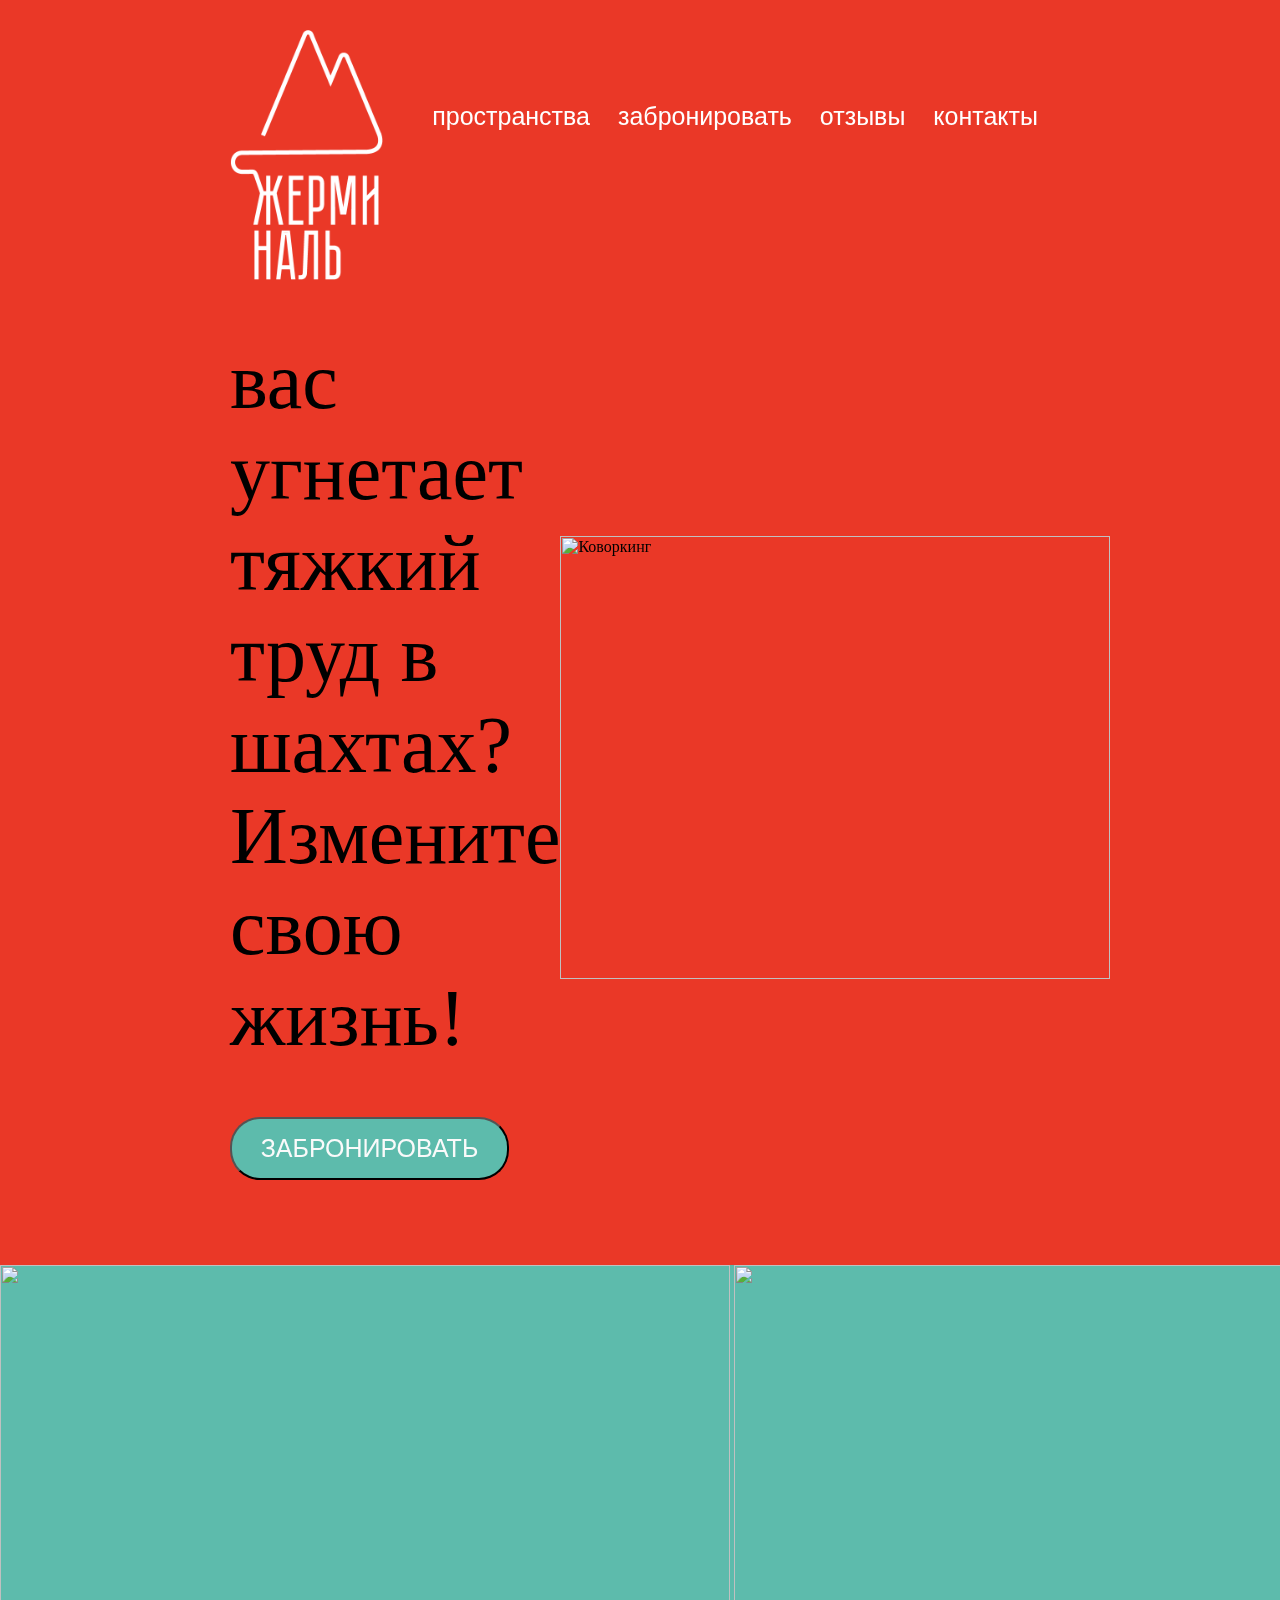
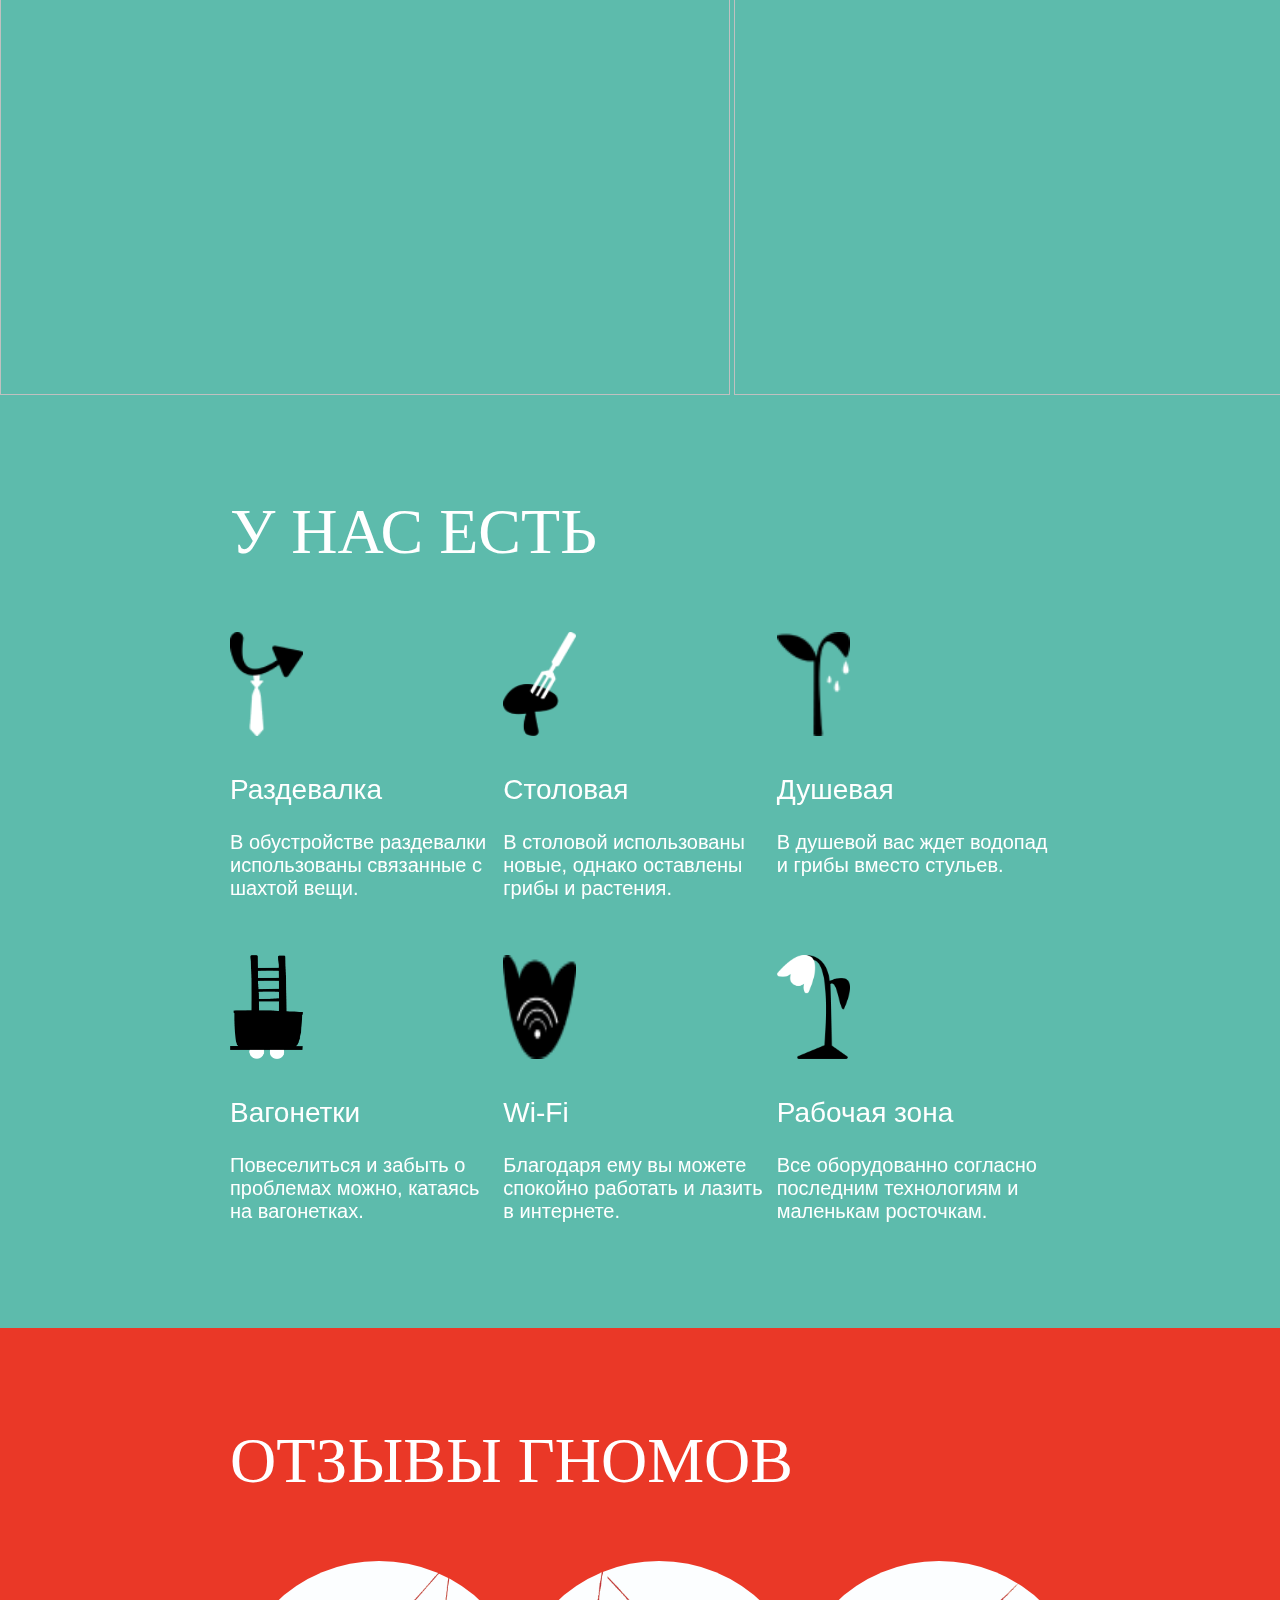
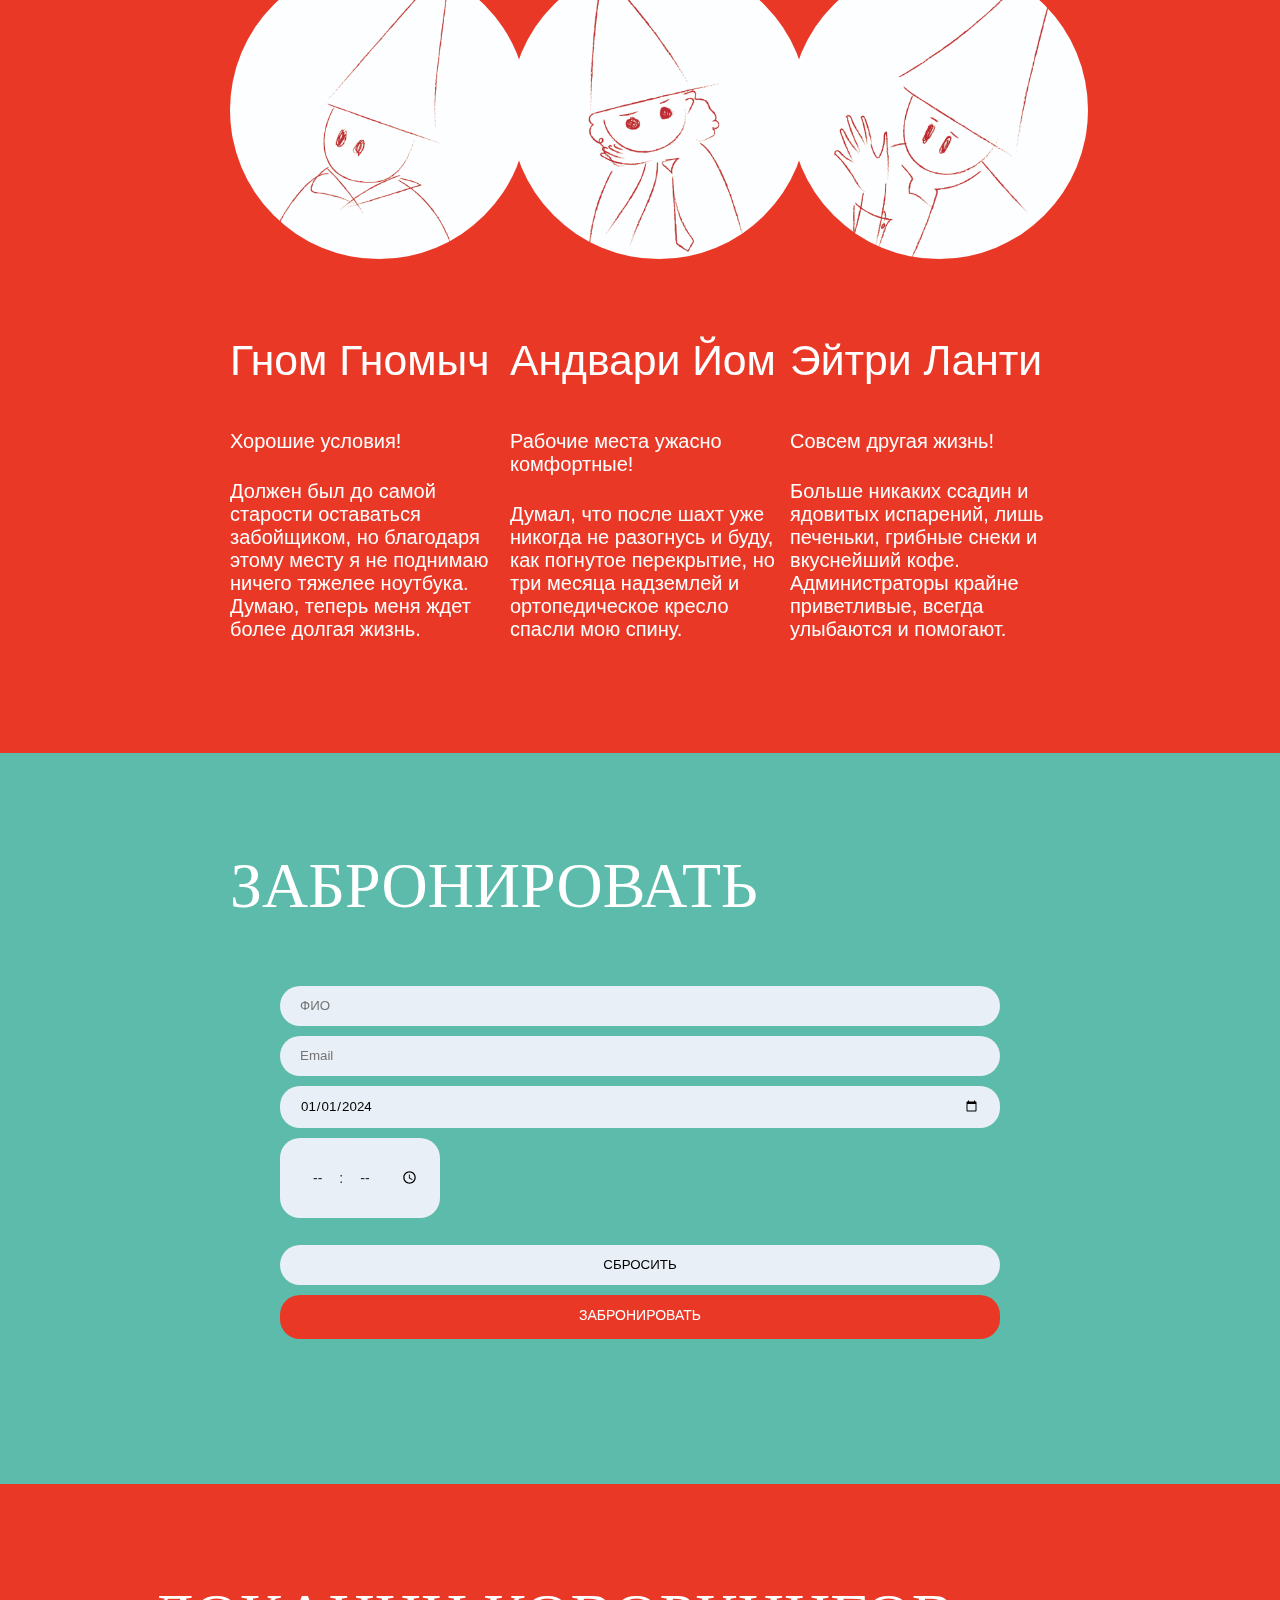
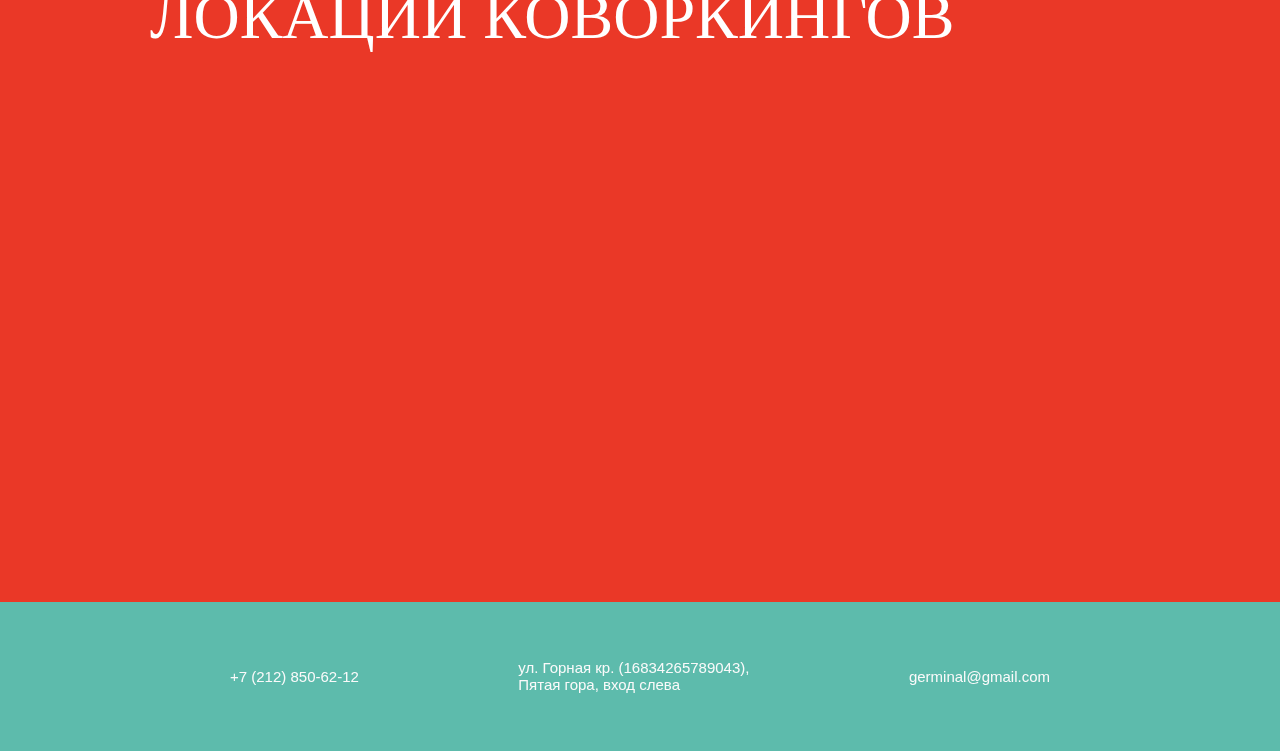
==== Арт практика/index.html @ a881e79e "Add files via upload" ====
<head>
  
    <meta charset="UTF-8">
        <meta name="viewport" content="width=device-width, initial-scale=1.0">
        <link rel="stylesheet" href="./SRC/styles/styles.css"> 
    
      </head>
<body>
  
  <header class="header">
    <div class="container horizontal space-between header__container">
      </nav>

      <div class="logo">
        <a href="#" class="logo__link">
          <img class="logo__img" src="./SRC/img/логотип.png" alt="Жерминаль">
        </a>

      </div>
     <nav class="navigation navigation__right">
        <a class="navigation__item" href="#prost">пространства</a>
        <a class="navigation__item" href="#bron">забронировать</a>

        <a class="navigation__item" href="#otz">отзывы</a>
        <a class="navigation__item" href="#cont">контакты</a>

      </nav>
    </div>
    <div class="container container-image">
      <div class="textbutton">
      <h1 class="texthead">
        вас угнетает тяжкий труд в шахтах? <br> 
        Измените свою жизнь!</h1>
        <button class="buttonbooking"><a href="#bron">ЗАБРОНИРОВАТЬ</a></button>
        
      </div>
        <div class="fotohead">
          <img class="fotohead1" src="SRC/img/Untitled-2.png" width="550px" height="443px" alt="Коворкинг">
        </a>
      </div>
      </div>
  </header>
  <div id="prost" class="prostranstvogroup">
    <div class="div-horizontal-scroll">
        <img class="prostranstvo" src="./SRC/img/раздевалка3png.png" height="730px">
        <img class="prostranstvo" src="./SRC/img/2hраздеывалка.png" height="730px">
        <img class="prostranstvo" src="./SRC/img/столовая1.png" height="730px">
        <img class="prostranstvo" src="./SRC/img/1 рендер для навигации.png" height="730px">
      </div>
    </div>
<div class="about">
  <section class="section sectiomain" >
    <div class="container">
      <div class="titlewraper">
        <h2 class="title">У НАС ЕСТЬ</h2>
      </div>
 
      <div class="preemusestva">
        <div class="preem">
        <div class="razdevalka">
            <img src="./SRC/img/Asset 13.png">
            <h3>Раздевалка</h3>
            <p> В обустройстве раздевалки использованы связанные с шахтой вещи.  </p>
          </div>
          <div class="stolovaia">
            <img src="./SRC/img/Asset 12.png">
            <h3>Столовая</h3>
            <p> В столовой использованы новые, однако оставлены грибы и растения. </p>
          </div>
          <div class="dush">
            <img src="./SRC/img/Asset 14.png">
            <h3>Душевая</h3>
            <p> В душевой вас ждет водопад и грибы вместо стульев. </p>
          </div>
          
        </div>
        <div class="second">
          <div class="vagonetka">
            <img src="./SRC/img/Asset 1.png">
          <h3>Вагонетки</h3>
          <p> Повеселиться и забыть о проблемах можно, катаясь на вагонетках. </p>
        </div>
        <div class="WiFi">
          <img src="./SRC/img/Asset 11.png">
          <h3>Wi-Fi</h3>
          <p> Благодаря ему вы можете спокойно работать и лазить в интернете. </p>
        </div>
        <div class="zona">
          <img src="./SRC/img/Asset 3.png">
          <h3>Рабочая зона</h3>
          <p> Все оборудованно согласно последним технологиям и маленькам росточкам.</p>
        </div>
      </div>
    </div>
      </div>
</section>
</about>
<main class="main">

    <section class="section sectiomain" >
    
      <div class="container">
      
      <div id="blockdwarf" class="fifthcontainer">
      
          <div id="otz" class="titlewraper">
              <h2 class="title">ОТЗЫВЫ ГНОМОВ</h2>
          </div>
          <div class="gnomes">
              <div class="dwarf">
                  <img src="./SRC/img/побочные хтмл-01.jpg" alt="забойщик, ставший програмистом">
                  <h3>Гном Гномыч</h3>
                  <p>Хорошие условия!</p> <p class="text">Должен был до самой старости оставаться забойщиком, но благодаря этому месту я не поднимаю ничего тяжелее ноутбука. Думаю, теперь меня ждет более долгая жизнь.</p>
              </div>
              <div class="dwarf">
                  <img src="./SRC/img/побочные хтмл-02.jpg" alt="из сортировщика в писателя">
                  <h3>Андвари Йом</h3>
                  <p>Рабочие места ужасно комфортные!</p> <p class="text"> Думал, что после шахт уже никогда не разогнусь и буду, как погнутое перекрытие, но три месяца надземлей и ортопедическое кресло спасли мою спину.</p>
              </div>
              <div class="dwarf">
                  <img src="./SRC/img/побочные хтмл-03.jpg" alt="откачица теперь художница">
                  <h3>Эйтри Ланти</h3>
                  <p>Совсем другая жизнь!</p> <p class="text">Больше никаких ссадин и ядовитых испарений, лишь печеньки, грибные снеки и вкуснейший кофе. Администраторы крайне приветливые, всегда улыбаются и помогают.</p>
                  <!-- абзац п -->
              </div>
          </div>
        </div>
   
  </section>
  </main>
  <form id="bron" class="form">
    <section class="section sectiomain" >
      <div class="container">
        <div class="titlewraper">
          <h2 class="title">ЗАБРОНИРОВАТЬ</h2>
        </div>
        <form class="decor">
          <div class="circle"></div>
          <div class="form-inner">
          <input type="text" placeholder="ФИО">
          <input type="email" placeholder="Email">
          <input type="date" value="2024-01-01">
          <input  type="time">
          <input type="reset" value="СБРОСИТЬ">
          <input type="submit" value="ЗАБРОНИРОВАТЬ">
    </div>
          </div>
          </form>
      </div>
    </div>
  </section>
  </form>
   <div class="karta">
    <section class="section sectiomain" >
      <div class="container">
    <h2 class="title">ЛОКАЦИИ КОВОРКИНГОВ</h2>
    <iframe class="googlekarta" src="https://yandex.ru/map-widget/v1/?um=constructor%3A4addeeb7d2d09b54cc1df47ff1539331165b85860c488210876ba294bcc4e1c5&amp;source=constructor" width="980px" height="400" frameborder="0"></iframe>
  </section>
</div>
</div> 
  <footer class="footer">
    <div id="cont" class="container podval">
        
            
                <div class="phone">
                    <a href="tel:+7 (212) 850-62-12">+7 (212) 850-62-12</a> 
                    <!-- ссылка тег а хрев и ссылки или через тел или через емейл -->
                </div>
                <div>
                    <p> ул. Горная кр. (16834265789043),<br>
                        Пятая гора, вход слева</p>
                        
                </div>
                <div class="email">
                    <a href="mailto:germinal@gmail.com">germinal@gmail.com</a>
                </div>
           
       
    </div>

  </footer>
</body>
---- Арт практика/SRC/styles/styles.css ----
*{
  box-sizing: border-box;
}
@font-face {
  font-family: 'Cramaten';
  src: url('Cramaten.woff2') format('woff2'),
      url('Cramaten.woff') format('woff');
  font-weight: normal;
  font-style: normal;
  font-display: swap;
}
body {
  width: 100%;
  margin: 0;
  
  font-family: 'Helvetica-Regular';
}

.container {
  margin: 0 auto;
  max-width: 1440px;
  padding: 0 230px;
}

.horizontal {
  display: flex;
  align-items: center;
}

.space-between {
  justify-content: space-between;
}

.header {
  
  background:#EA3827;
  width: 100%;
  padding-bottom: 85px;
  padding-top: 0px;
}

.header__container {
  padding-top: 30px;
  padding-bottom: 12px;
  align-items: flex-start;
  margin-bottom: 20px;
}

.logo {
  width: 60px;
  height: 36px;
}

.logo__img {
  object-fit: contain;
}

.logo__link {
  display: block;
  width: 100%;
  height: 100%;
}

.logo__img {
  width: 153;
  height: 250;
}

.navigation__item {
  color: #ffffff;
  font-size: 25px;
  font-weight: 400;
  line-height: 135%;
  text-decoration: none;
  font-weight: regular;
  font-family: "Helvetica";

  
  padding: 12px;
  border-radius: 50px 50px 50px 50px;
  
}



.navigation__right {
  margin-left: 14px;
  margin-top: 70px;
  
}
.container-image {
  display: flex;
  align-items: center;
  margin-top: 190px; 
}


.title {
  font-size: 30px; 
  font-weight: 400;
  margin-top: 0px;
  color: #ffffff;
}
div.fifthcontainer .title h2 {
  color: #ffffff;
}

div.fifthcontainer .gnomes {
  max-width: 1200px;
  display: flex;
  height: auto;
  justify-content: space-between;
  
}

div.dwarf {
  width: 280px;
  padding-bottom: 0px;
}

div.dwarf img {
  width: 298px;
  height: 298px;
  border-radius: 50%;
  overflow: hidden;
  
  
}

div.dwarf h3 {
  padding-top: 0px;

  color: #ffffff;
  font-weight: 400;
  font-size: 32pt;
  font-family: 'Helvetica';
  margin-top: 77px;
  margin-bottom: 45px;
}

div.dwarf p {
  padding-top: 0px;
  margin: 0px;
  color: #ffffff;
  font-weight: 400;
  font-size: 20px;
  font-family: 'Helvetica';
  margin-bottom: 27px;
  
}

div.sixthcontainer {
  width: 100%;
  background-color: #ffffff;
}




.main {
  background-color: #EA3827;
  
}
.sectiomain {
  padding-top: 96px;
  padding-bottom: 85px;
}



.texthead {
  font-family: 'Cramaten';
  font-size: 80px;
  margin-top: 0px;
  font-weight: 400;
  margin-bottom: 53px;
}



  


.buttonbooking {
  width: 279px;
  height: 63px;
  border-radius: 30px;
  background-color: #5DBBAC;
  color: #fafafa;
  text-align: center;
  font-size: 25px;
}
a {
  text-decoration: none;
  color: #fafafa;
}
.title {
  font-size: 64px;
  font-family: 'cramaten';
  margin-bottom: 63px;
}








.podval {
  display: flex;
 

  align-items: center;
  justify-content: center;
 
  height: 149px;
 
  
  justify-content: space-between;
  color: #fafafa;
  font-family: 'Helvetica';
  font-size: 15px;
  
}




.footer {
  background-color: #5DBBAC;
}

.form {
  background-color: #5DBBAC;
  margin-bottom: 0px;
}


.circle {
  position: absolute;
  bottom: 80px;
  left: -55px;
  width: 20px;
  height: 20px;
  border-radius: 50%;
  background: white;
}
.form-inner {
  padding: 50px;
  padding-top: 0%;
}
.form-inner input, .form-inner textarea {
  display: block;
  width: 100%;
  padding: 0 20px;
  margin-bottom: 10px;
  background: #E9EFF6;
  line-height: 40px;
  border-width: 0;
  border-radius: 20px;
  font-family: 'Roboto', sans-serif;
}
.form-inner input[type="submit"] {
  background: #EA3827;
  border-bottom: 4px solid #EA3827;
  color: white;
  font-size: 14px;
}

.form-inner textarea {
  resize: none;
}
.form-inner h3 {
  margin-top: 0;
  font-family: 'Roboto', sans-serif;
  font-weight: 500;
  font-size: 24px;
  color: #707981;
}


input[type=time] {
  border: none;
  color: #2a2c2d;
  font-size: 14px;
  font-family: helvetica;
  width: 160px;
  margin-bottom: 27px;
}


input[type=time]::-webkit-datetime-edit-fields-wrapper {
  display: flex;
}


input[type=time]::-webkit-datetime-edit-text {
  padding: 19px 4px;
}




input[type=time]::-webkit-datetime-edit-hour-field {
  background-color: #E9EFF6;
  color: #2a2c2d;
  border-radius: 15%;
  padding: 19px 13px;
}


input[type=time]::-webkit-datetime-edit-minute-field {
  background-color: #E9EFF6;
  color: #2a2c2d;
  border-radius: 15%;
  padding: 19px 13px;
}


input[type=time]::-webkit-datetime-edit-ampm-field {
  background-color: #EA3827;
  border-radius: 15%;
  color: #EA3827;
  padding: 19px 13px;
}


input[type=time]::-webkit-clear-button {
  display: none;
}


input[type=time]::-webkit-inner-spin-button {
  display: none;
}

.div-horizontal-scroll {
  overflow-x: auto;
  overflow-y: hidden;
  white-space: nowrap;
  -ms-overflow-style: none;
  background-color: #5DBBAC;

}
.viewport {
  overflow-x: auto;    
  overflow-y: hidden;  
  width: 100%;
  height: 730px;
  
}
-webkit-scrollbar {
  height: 10px; 
}

::-webkit-scrollbar-thumb {
  background: #EA3827; 
}

.about {
  background-color: #5DBBAC;
}


  .preemusestva h3 {
    padding-top: 0px;
    font-family: ibm plex sans;
    color: #ffffff;
    font-weight: 400;
    font-size: 28px;
    font-family: 'Helvetica';
    margin-top: 38px;
    margin-bottom: 25px;
  }
  .vagonetka img {
    height: 104px;
    width: 73px;
  }
  .vagonetka {
    width: 280px;
  }
  .razdevalka {
    width: 280px;
  }
  .razdevalka img {
    height: 104px;
    width: 73px;
  }

  .stolovaia {
    width: 280px;
  }
  .stolovaia img{
    height: 104px;
    width: 73px;
  }
  .dush {
    width: 280px;
  }
  .dush img {
    height: 104px;
    width: 73px;
  }
  .WiFi {
    width: 280px;
  }
  .zona {
    width: 280px;
  }
  .zona img {
    height: 104px;
    width: 73px;
  }
.WiFi img {
  height: 104px;
    width: 73px;
}
.preem p {
  margin: 0px;
}
  .preem {
    padding-bottom: 0px;
    display: flex;
    justify-content: space-between;
    font-weight: regular;
    font-family: "Helvetica";
    color: #ffffff;
    font-size: 20px;
    margin-top: 0px;
    margin-bottom: 55px;
  }
  
  .second {
    margin: 0px;
  }
  
  .second {
    padding-bottom: 0px;
    display: flex;
    justify-content: space-between;
    font-weight: regular;
    font-family: "Helvetica";
    color: #ffffff;
    font-size: 20px;
    font-family: "Helvetica";
    margin-top: 0px;
    margin-bottom: 0px;
  }
  
  html {
    scroll-behavior: smooth;
  }

  .karta {
    display: flex;
    justify-content: center;
    background-color: #EA3827;
  }
  .googlekarta {
    border-radius: 30px;
  }
.text {
margin-top: 0px;
padding: 0px;
margin-bottom: 0px ;
}
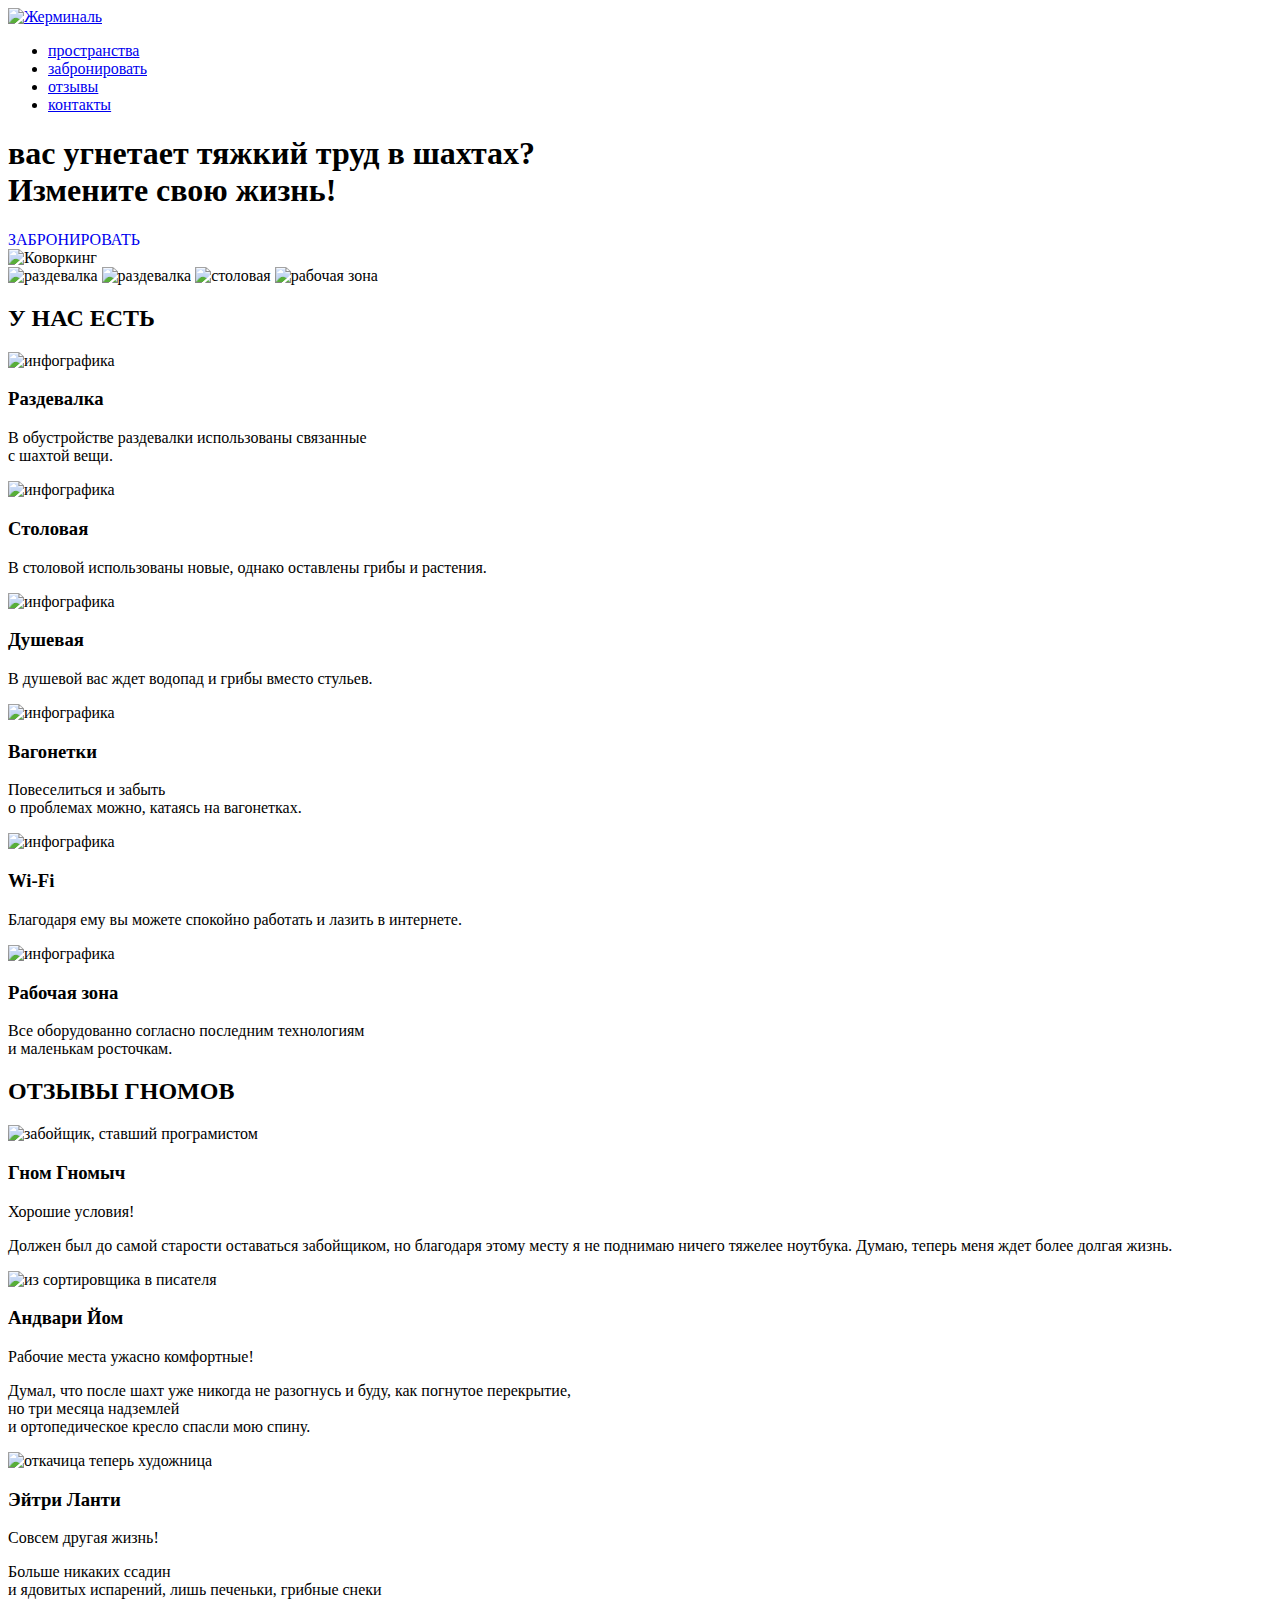
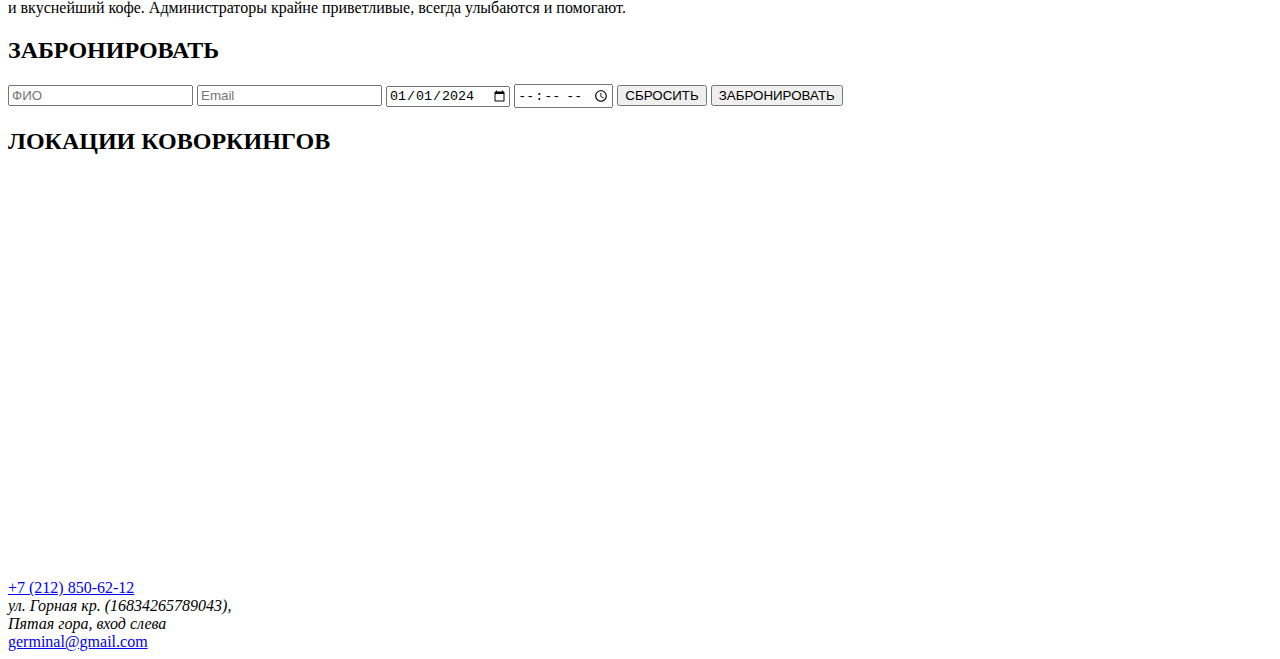
==== commit c252cd5a: "Add files via upload" ====
--- a/Арт практика/index.html
+++ b/Арт практика/index.html
@@ -1,4 +1,9 @@
+<!DOCTYPE html>
+<html lang="en">
 <head>
+  <title>
+    Жерминаль
+  </title>
   
     <meta charset="UTF-8">
         <meta name="viewport" content="width=device-width, initial-scale=1.0">
@@ -9,7 +14,7 @@
   
   <header class="header">
     <div class="container horizontal space-between header__container">
-      </nav>
+      
 
       <div class="logo">
         <a href="#" class="logo__link">
@@ -17,84 +22,87 @@
         </a>
 
       </div>
-     <nav class="navigation navigation__right">
-        <a class="navigation__item" href="#prost">пространства</a>
-        <a class="navigation__item" href="#bron">забронировать</a>
 
-        <a class="navigation__item" href="#otz">отзывы</a>
-        <a class="navigation__item" href="#cont">контакты</a>
+      <ul class="navigation navigation__right">
+        <li class="navigation__item"><a href="#prost">пространства</a></li>
+        <li class="navigation__item"><a href="#bron">забронировать</a></li>
 
-      </nav>
+        <li class="navigation__item"><a href="#otz">отзывы</a></li>
+        <li class="navigation__item"><a href="#cont">контакты</a></li>
+      </ul>
+      
     </div>
     <div class="container container-image">
       <div class="textbutton">
       <h1 class="texthead">
         вас угнетает тяжкий труд в шахтах? <br> 
         Измените свою жизнь!</h1>
-        <button class="buttonbooking"><a href="#bron">ЗАБРОНИРОВАТЬ</a></button>
         
+        <a class="buttonbooking" href="#bron" style="text-decoration: none;">ЗАБРОНИРОВАТЬ</a>
       </div>
+      
         <div class="fotohead">
-          <img class="fotohead1" src="SRC/img/Untitled-2.png" width="550px" height="443px" alt="Коворкинг">
-        </a>
+          <img class="fotohead1" src="SRC/img/Untitled-2.png" width="550" height="443" alt="Коворкинг">
+        
       </div>
       </div>
   </header>
   <div id="prost" class="prostranstvogroup">
     <div class="div-horizontal-scroll">
-        <img class="prostranstvo" src="./SRC/img/раздевалка3png.png" height="730px">
-        <img class="prostranstvo" src="./SRC/img/2hраздеывалка.png" height="730px">
-        <img class="prostranstvo" src="./SRC/img/столовая1.png" height="730px">
-        <img class="prostranstvo" src="./SRC/img/1 рендер для навигации.png" height="730px">
+        <img class="prostranstvo" src="./SRC/img/раздевалка3png.png" height="730" alt="раздевалка">
+        <img class="prostranstvo" src="./SRC/img/2hраздеывалка.png" height="730"  alt="раздевалка"> 
+        <img class="prostranstvo" src="./SRC/img/столовая1.png" height="730"  alt="столовая">
+        <img class="prostranstvo" src="./SRC/img/1 рендер для навигации.png" height="730"  alt="рабочая зона">
       </div>
     </div>
 <div class="about">
   <section class="section sectiomain" >
     <div class="container">
-      <div class="titlewraper">
+      
         <h2 class="title">У НАС ЕСТЬ</h2>
-      </div>
+      
  
       <div class="preemusestva">
         <div class="preem">
-        <div class="razdevalka">
-            <img src="./SRC/img/Asset 13.png">
+        <div class="icon">
+            <img src="./SRC/img/razdevalka.png" alt="инфографика">
             <h3>Раздевалка</h3>
-            <p> В обустройстве раздевалки использованы связанные с шахтой вещи.  </p>
+            <p> В обустройстве раздевалки использованы связанные <br> с шахтой вещи.<br />  </p>
           </div>
-          <div class="stolovaia">
-            <img src="./SRC/img/Asset 12.png">
+          <div class="icon">
+            <img src="./SRC/img/stol.png" alt="инфографика">
             <h3>Столовая</h3>
             <p> В столовой использованы новые, однако оставлены грибы и растения. </p>
           </div>
-          <div class="dush">
-            <img src="./SRC/img/Asset 14.png">
+          <div class="icon">
+            <img src="./SRC/img/dush.png" alt="инфографика">
             <h3>Душевая</h3>
             <p> В душевой вас ждет водопад и грибы вместо стульев. </p>
           </div>
           
+        
+        
+          <div class="icon">
+            <img src="./SRC/img/vagonetka.png" alt="инфографика">
+          <h3>Вагонетки</h3>
+          <p> Повеселиться и забыть <br> о проблемах можно, катаясь на вагонетках.</p>
         </div>
-        <div class="second">
-          <div class="vagonetka">
-            <img src="./SRC/img/Asset 1.png">
-          <h3>Вагонетки</h3>
-          <p> Повеселиться и забыть о проблемах можно, катаясь на вагонетках. </p>
-        </div>
-        <div class="WiFi">
-          <img src="./SRC/img/Asset 11.png">
+        <div class="icon">
+          <img src="./SRC/img/WI-FI.png" alt="инфографика">
           <h3>Wi-Fi</h3>
           <p> Благодаря ему вы можете спокойно работать и лазить в интернете. </p>
         </div>
-        <div class="zona">
-          <img src="./SRC/img/Asset 3.png">
+        <div class="icon">
+          <img src="./SRC/img/rabocha zona.png" alt="инфографика">
           <h3>Рабочая зона</h3>
-          <p> Все оборудованно согласно последним технологиям и маленькам росточкам.</p>
+          <p> Все оборудованно согласно последним технологиям<br>и маленькам росточкам.</p>
         </div>
+      
+    </div>
       </div>
     </div>
-      </div>
 </section>
-</about>
+
 <main class="main">
 
     <section class="section sectiomain" >
@@ -115,28 +123,29 @@
               <div class="dwarf">
                   <img src="./SRC/img/побочные хтмл-02.jpg" alt="из сортировщика в писателя">
                   <h3>Андвари Йом</h3>
-                  <p>Рабочие места ужасно комфортные!</p> <p class="text"> Думал, что после шахт уже никогда не разогнусь и буду, как погнутое перекрытие, но три месяца надземлей и ортопедическое кресло спасли мою спину.</p>
+                  <p>Рабочие места ужасно комфортные!</p> <p class="text"> Думал, что после шахт уже никогда не разогнусь и буду, как погнутое перекрытие,<br> но три месяца надземлей <br> и ортопедическое кресло спасли мою спину.</p>
               </div>
               <div class="dwarf">
                   <img src="./SRC/img/побочные хтмл-03.jpg" alt="откачица теперь художница">
                   <h3>Эйтри Ланти</h3>
-                  <p>Совсем другая жизнь!</p> <p class="text">Больше никаких ссадин и ядовитых испарений, лишь печеньки, грибные снеки и вкуснейший кофе. Администраторы крайне приветливые, всегда улыбаются и помогают.</p>
+                  <p>Совсем другая жизнь!</p> <p class="text">Больше никаких ссадин <br>и ядовитых испарений, лишь печеньки, грибные снеки <br>и вкуснейший кофе. Администраторы крайне приветливые, всегда улыбаются и помогают.</p>
                   <!-- абзац п -->
               </div>
           </div>
         </div>
-   
+      </div>
   </section>
   </main>
-  <form id="bron" class="form">
-    <section class="section sectiomain" >
+<section>
+  <div id="bron" class="form">
+    <section class="section sectiomain">
       <div class="container">
         <div class="titlewraper">
           <h2 class="title">ЗАБРОНИРОВАТЬ</h2>
         </div>
-        <form class="decor">
+        
           <div class="circle"></div>
-          <div class="form-inner">
+          <form class="form-inner">
           <input type="text" placeholder="ФИО">
           <input type="email" placeholder="Email">
           <input type="date" value="2024-01-01">
@@ -145,38 +154,39 @@
           <input type="submit" value="ЗАБРОНИРОВАТЬ">
     </div>
           </div>
-          </form>
-      </div>
-    </div>
-  </section>
-  </form>
+         </div>
+        </section>
+  
+ 
+  
    <div class="karta">
     <section class="section sectiomain" >
-      <div class="container">
+      <div class="container"></div> 
     <h2 class="title">ЛОКАЦИИ КОВОРКИНГОВ</h2>
-    <iframe class="googlekarta" src="https://yandex.ru/map-widget/v1/?um=constructor%3A4addeeb7d2d09b54cc1df47ff1539331165b85860c488210876ba294bcc4e1c5&amp;source=constructor" width="980px" height="400" frameborder="0"></iframe>
+    <iframe class="googlekarta" src="https://yandex.ru/map-widget/v1/?um=constructor%3A4addeeb7d2d09b54cc1df47ff1539331165b85860c488210876ba294bcc4e1c5&amp;source=constructor" width="980" height="400" frameborder="0"></iframe>
   </section>
-</div>
 </div> 
+
   <footer class="footer">
     <div id="cont" class="container podval">
         
             
-                <div class="phone">
-                    <a href="tel:+7 (212) 850-62-12">+7 (212) 850-62-12</a> 
-                    <!-- ссылка тег а хрев и ссылки или через тел или через емейл -->
-                </div>
-                <div>
-                    <p> ул. Горная кр. (16834265789043),<br>
-                        Пятая гора, вход слева</p>
-                        
-                </div>
-                <div class="email">
+                
+                    <a href="tel:+72128506212">+7 (212) 850-62-12</a> 
+                    
+                
+                
+                    <address>
+                        ул. Горная кр. (16834265789043),<br>
+                        Пятая гора, вход слева
+                      </address>
+                
+                
                     <a href="mailto:germinal@gmail.com">germinal@gmail.com</a>
-                </div>
-           
+                
        
     </div>
 
   </footer>
-</body>+</body>
+</html>